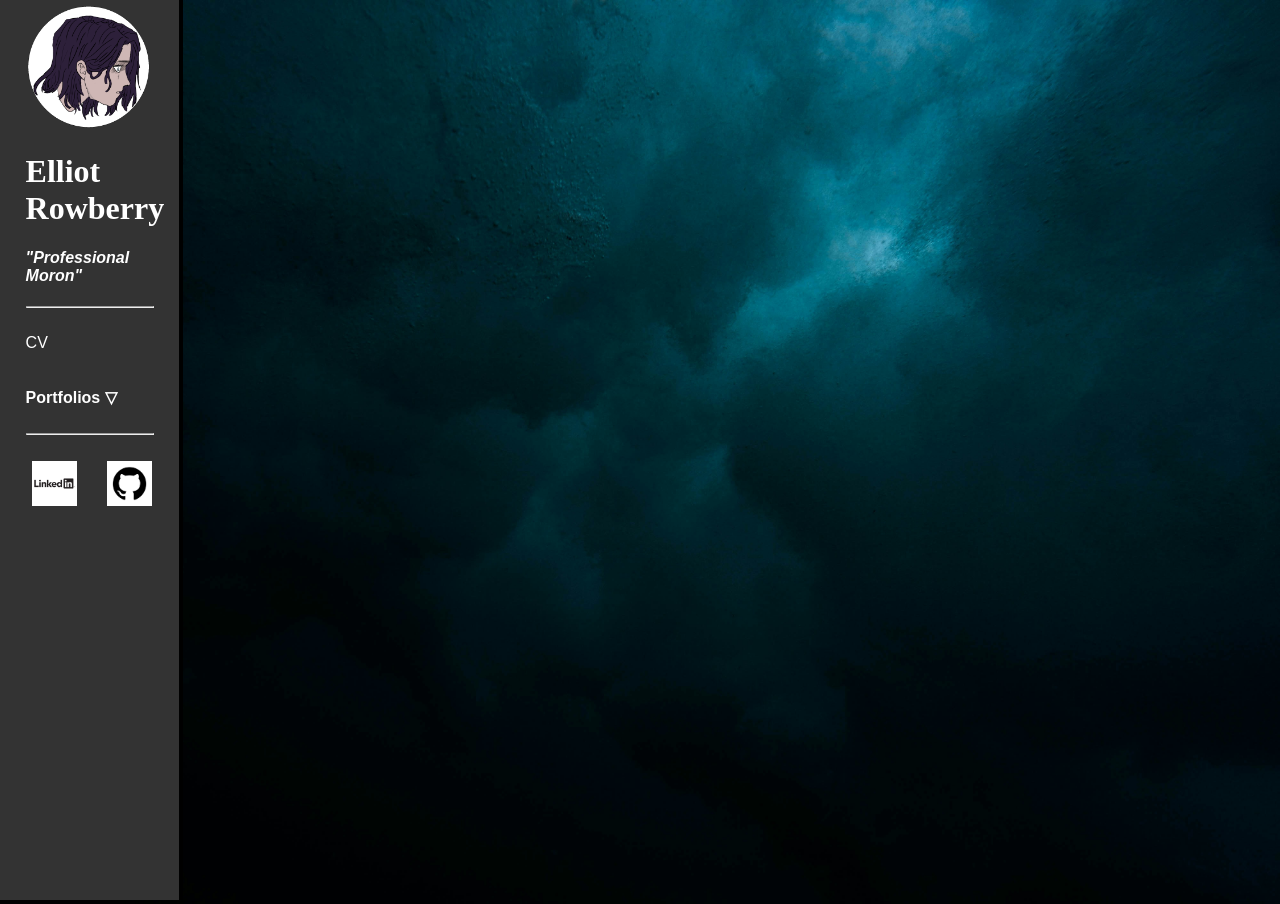
==== Webpages/index.html @ d9e746b3 "Add files via upload" ====
<!DOCTYPE html>
<html lang="en">
<head>
    <meta charset="UTF-8">
    <title>Homepage</title>
</head>

<!-- formatting css -->
<link rel="stylesheet" type="text/css" href="../Format.css" />
<link rel="stylesheet" type="text/css" href="../Sidebar.css" />

<header>
    <div class="vertical"></div>

    <img src="../Images/profile%20picture.png" alt="Profile Image" width="100%">
    <h1 style="font-family: Georgia, serif"> Elliot Rowberry</h1>
    <h4><i>"Professional Moron"</i></h4>
    <hr>
    <br>
    <a href="./index.html">CV</a>
    <br><br><br>
    <input id="check01" type="checkbox" name="Galleries" />
    <label for="check01"><b>Portfolios ▽ </b></label>
    <br>
    <ul class="submenu">
        <li><a href="Coding%20Portfolio.html">Coding Portfolio</a></li>
        <br>
        <li><a href="2D%20Portfolio.html">2D Portfolio</a></li>
        <br>
        <li><a href="3D%20Portfolio.html">3D Portfolio</a></li>

    </ul>
    <hr><br>
    <a href="http://www.linkedin.com/in/elliot-rowberry-6049a321b"><img src="../Images/linkedin%20logo.png" width="35%" style="padding-right: 10%; padding-left: 5% "></a>
    <a href="http://www.github.com/ElliotRow"><img src="../Images/github%20logo.jpg" width="35%" style="padding-left: 10%"></a>
</header>



<main>
    <iframe
            src="../Images/Elliot%20Rowberry%20-%20CV.pdf"
            style="border: none; width: 80vw; max-width: 90%; height: 100vh;"
    ></iframe>

</main>


<script>
    //save the menu being open so it doesn't close every time you switch pages
    const checkbox = document.getElementById("check01");
    const saved = localStorage.getItem("submenuOpen");
    if (saved === "true") {
        checkbox.checked = true;
    }

    // save state whenever it changes
    checkbox.addEventListener("change", () => {
        localStorage.setItem("submenuOpen", checkbox.checked);
    });
</script>

</html>
---- Format.css ----
#Gallery{
    padding: 10px 10px;
    margin: 15px 20px;
    background: url("Images/Background.jpg");
    transition: all .5s ease;
    box-shadow: inset 0 50px rgba(255,255,255,0.1),
                inset 2px -15px 30px rgba(0,0,0,0.4),
                inset 2px 2px 5px rgba(0,0,0,0.3);
}
---- Sidebar.css ----
header {
    position: fixed;
    top: 0; left: 0; width: 10%; height: 100%;
    font-family: "Garamond, serif", sans-serif;

    background-color: #333; color: #fff;
    padding-left: 2%; padding-right: 2%;
}



/* unordered list properties */
ul { list-style-type: none; margin: 0; padding: 0; overflow: hidden; }

/* list item properties */
li { display: block; }
li a { display: block; text-align: center; padding: 20px; text-decoration: none; }
input, ul.submenu { display: none; }

/*position the label*/
label { position: relative; display: block; cursor: pointer; }

/*show the dropdown menu when input is received*/
input:checked~ul.submenu { display: block; }

/*formatting stuff for the dropdown menu */
.vertical { border-left: 4px solid black; height: 100%; position:absolute; left: 100%; }

/* formatting the projects in the code portfolio */
.project {background-color:black; height: 100%; width: 80%; border: 4px solid white;padding: 20px; font-size: 120%}

/*stuff to make sure that the links do not change colour or underline*/
a:link  { color: #fff; }
a:visited { color: #fff; }
a:hover { color: #fff; }
a:active { color: darkslateblue; }
a:link, a:visited { text-decoration: none; }

main {
    margin-left: 20%;
    margin-right: 0;
    width: 80%;
    height: auto;
    overflow: visible;
    color: #fff; }
/* CSS for the body */
body {
    margin: 0;
    padding: 0;
    background-image: url('Images/BackgroundNew.jpg');
    background-repeat: no-repeat;
    background-attachment: fixed;
    background-size: cover;
    alignment-baseline: center;
}
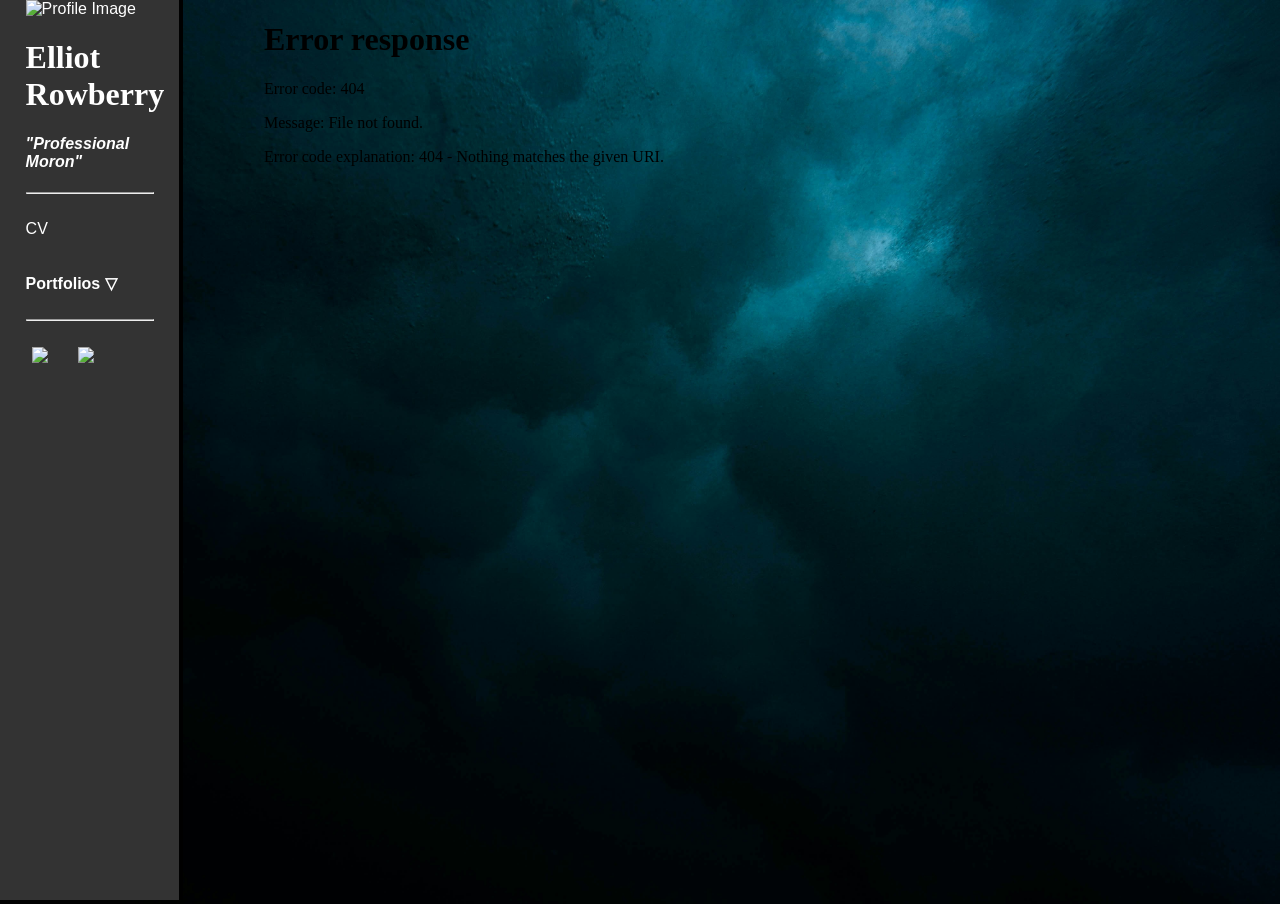
==== commit 1b1be134: "correcting image and video hrefs" ====
--- a/Webpages/index.html
+++ b/Webpages/index.html
@@ -12,7 +12,7 @@
 <header>
     <div class="vertical"></div>
 
-    <img src="../Images/profile%20picture.png" alt="Profile Image" width="100%">
+    <img src="ElliotRow/ElliotRow.github.io/Images/profile%20picture.png" alt="Profile Image" width="100%">
     <h1 style="font-family: Georgia, serif"> Elliot Rowberry</h1>
     <h4><i>"Professional Moron"</i></h4>
     <hr>
@@ -23,23 +23,23 @@
     <label for="check01"><b>Portfolios ▽ </b></label>
     <br>
     <ul class="submenu">
-        <li><a href="Coding%20Portfolio.html">Coding Portfolio</a></li>
+        <li><a href="./Coding%20Portfolio.html">Coding Portfolio</a></li>
         <br>
-        <li><a href="2D%20Portfolio.html">2D Portfolio</a></li>
+        <li><a href="./2D%20Portfolio.html">2D Portfolio</a></li>
         <br>
-        <li><a href="3D%20Portfolio.html">3D Portfolio</a></li>
+        <li><a href="./3D%20Portfolio.html">3D Portfolio</a></li>
 
     </ul>
     <hr><br>
-    <a href="http://www.linkedin.com/in/elliot-rowberry-6049a321b"><img src="../Images/linkedin%20logo.png" width="35%" style="padding-right: 10%; padding-left: 5% "></a>
-    <a href="http://www.github.com/ElliotRow"><img src="../Images/github%20logo.jpg" width="35%" style="padding-left: 10%"></a>
+    <a href="http://www.linkedin.com/in/elliot-rowberry-6049a321b"><img src="ElliotRow/ElliotRow.github.io/Images/linkedin%20logo.png" width="35%" style="padding-right: 10%; padding-left: 5% "></a>
+    <a href="http://www.github.com/ElliotRow"><img src="ElliotRow/ElliotRow.github.io/Images/github%20logo.jpg" width="35%" style="padding-left: 10%"></a>
 </header>
 
 
 
 <main>
     <iframe
-            src="../Images/Elliot%20Rowberry%20-%20CV.pdf"
+            src="ElliotRow/ElliotRow.github.io/Images/Elliot%20Rowberry%20-%20CV.pdf"
             style="border: none; width: 80vw; max-width: 90%; height: 100vh;"
     ></iframe>
 
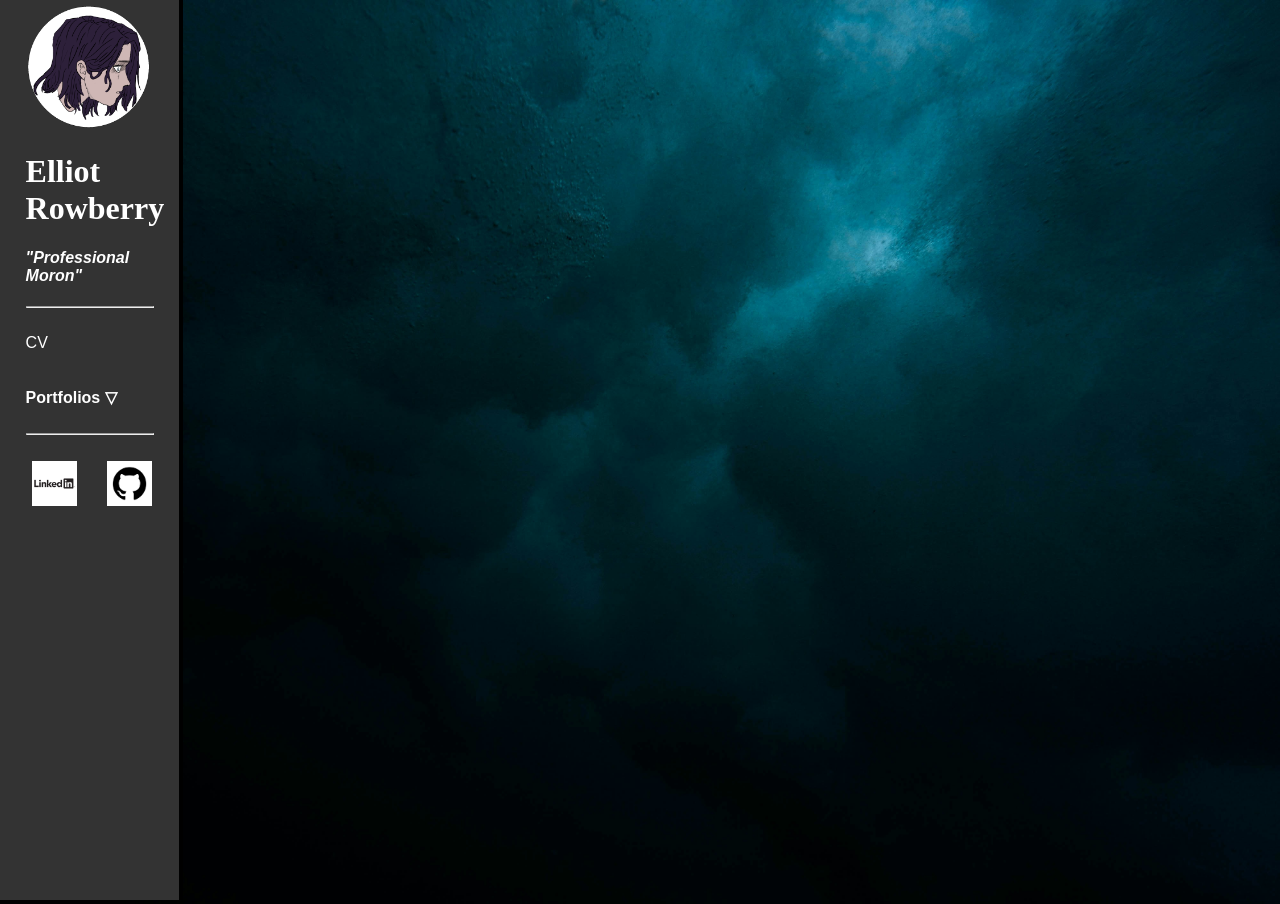
==== commit a1d3f7c3: "correcting file locations" ====
--- a/Webpages/index.html
+++ b/Webpages/index.html
@@ -12,7 +12,7 @@
 <header>
     <div class="vertical"></div>
 
-    <img src="ElliotRow/ElliotRow.github.io/Images/profile%20picture.png" alt="Profile Image" width="100%">
+    <img src="https://elliotrow.github.io/Images/profile%20picture.png" alt="Profile Image" width="100%">
     <h1 style="font-family: Georgia, serif"> Elliot Rowberry</h1>
     <h4><i>"Professional Moron"</i></h4>
     <hr>
@@ -23,23 +23,23 @@
     <label for="check01"><b>Portfolios ▽ </b></label>
     <br>
     <ul class="submenu">
-        <li><a href="./Coding%20Portfolio.html">Coding Portfolio</a></li>
+        <li><a href="https://elliotrow.github.io/Webpages/Coding%20Portfolio.html">Coding Portfolio</a></li>
         <br>
-        <li><a href="./2D%20Portfolio.html">2D Portfolio</a></li>
+        <li><a href="https://elliotrow.github.io/Webpages/2D%20Portfolio.html">2D Portfolio</a></li>
         <br>
-        <li><a href="./3D%20Portfolio.html">3D Portfolio</a></li>
+        <li><a href="https://elliotrow.github.io/Webpages/3D%20Portfolio.html">3D Portfolio</a></li>
 
     </ul>
     <hr><br>
-    <a href="http://www.linkedin.com/in/elliot-rowberry-6049a321b"><img src="ElliotRow/ElliotRow.github.io/Images/linkedin%20logo.png" width="35%" style="padding-right: 10%; padding-left: 5% "></a>
-    <a href="http://www.github.com/ElliotRow"><img src="ElliotRow/ElliotRow.github.io/Images/github%20logo.jpg" width="35%" style="padding-left: 10%"></a>
+    <a href="http://www.linkedin.com/in/elliot-rowberry-6049a321b"><img src="https://elliotrow.github.io/Images/linkedin%20logo.png" width="35%" style="padding-right: 10%; padding-left: 5% "></a>
+    <a href="http://www.github.com/ElliotRow"><img src="https://elliotrow.github.io/Images/github%20logo.jpg" width="35%" style="padding-left: 10%"></a>
 </header>
 
 
 
 <main>
     <iframe
-            src="ElliotRow/ElliotRow.github.io/Images/Elliot%20Rowberry%20-%20CV.pdf"
+            src="https://elliotrow.github.io/Images/Elliot%20Rowberry%20-%20CV.pdf"
             style="border: none; width: 80vw; max-width: 90%; height: 100vh;"
     ></iframe>
 
